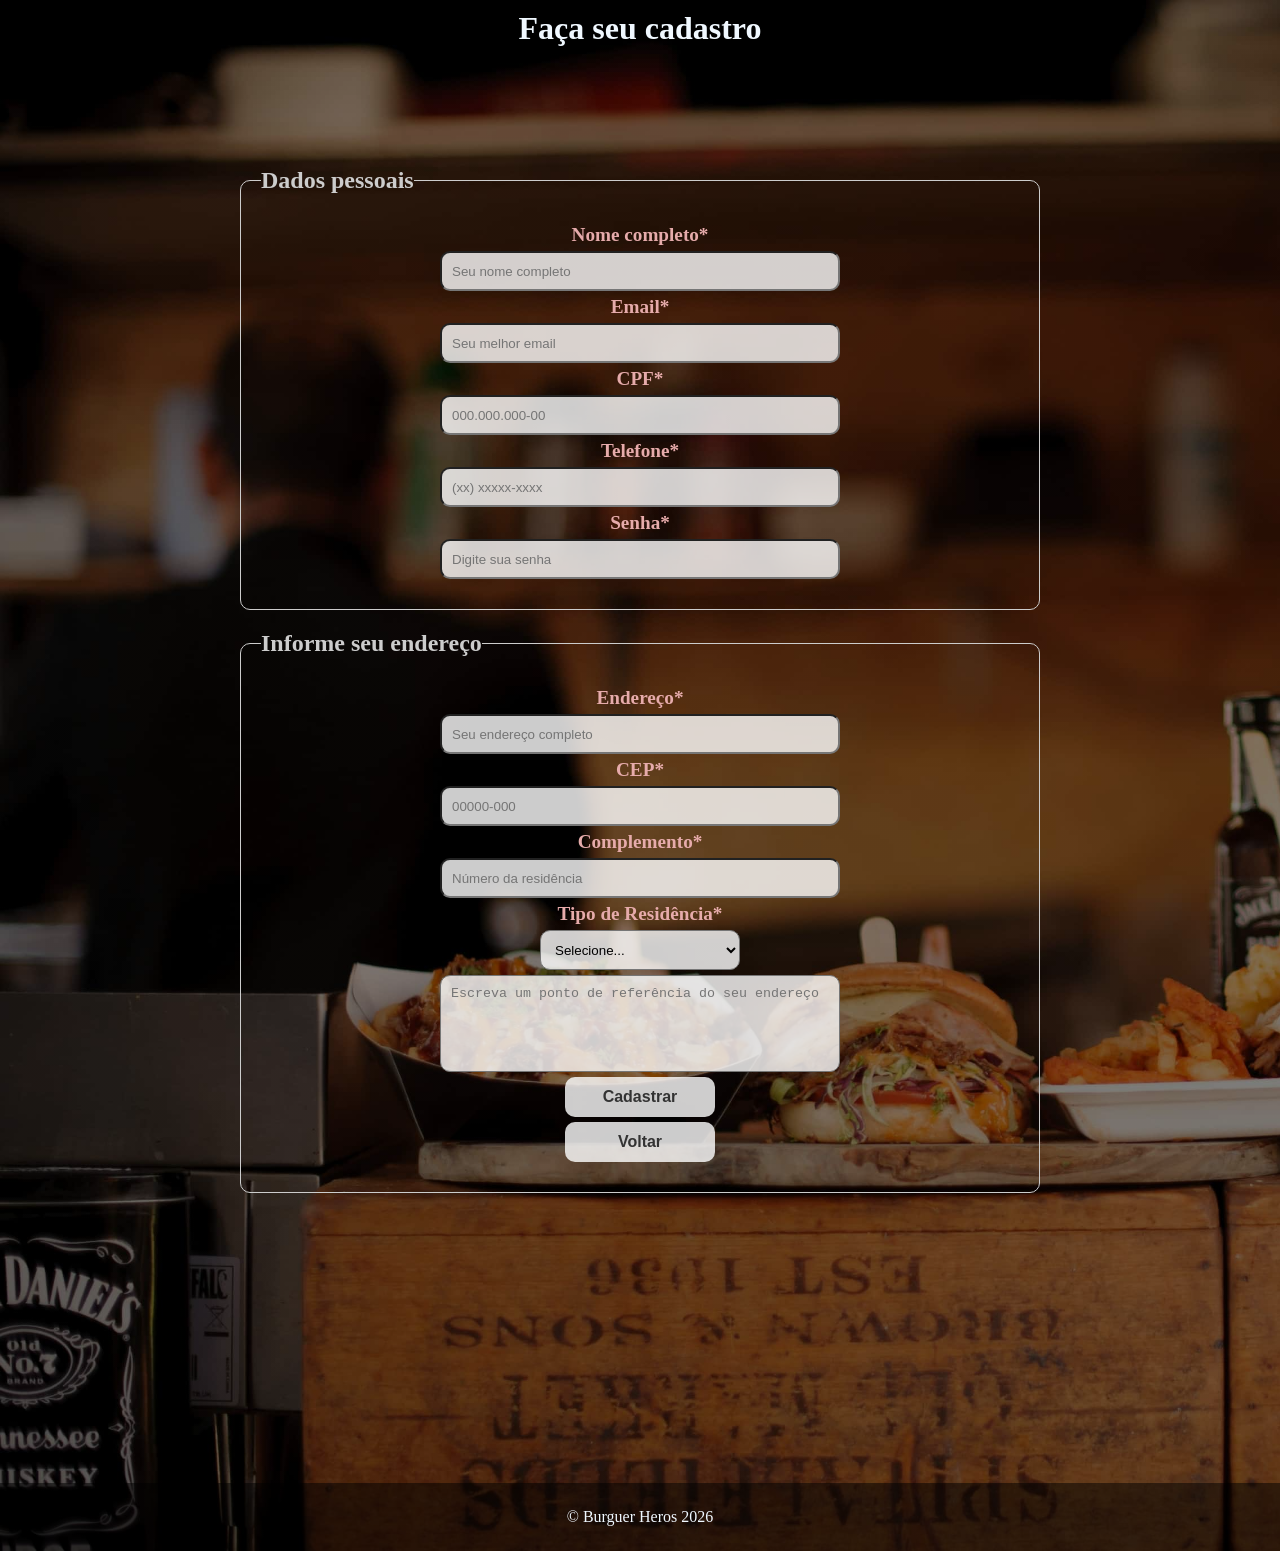
==== burguer-heros-main/hamburgueria-main/aula03/login.html @ 2703fcc3 "criar login" ====
<!DOCTYPE html>
<html lang="pt-br">

<head>
    <meta charset="UTF-8">
    <meta name="viewport" content="width=device-width, initial-scale=1.0">
    <link rel="stylesheet" href="./CSS/style2.css">
    <title>Login</title>
</head>

<body>
    <header>
        <h1>Faça seu cadastro</h1>
    </header>

    <main>
        <form action="index.html" method="get">
            <fieldset>
                <legend>Dados pessoais</legend>
                <div class="campos">
                    <label for="name">Nome completo*</label>
                    <input type="text" name="name" id="name" required placeholder="Seu nome completo" minlength="3">

                    <label for="email">Email*</label>
                    <input type="email" name="email" id="email" required placeholder="Seu melhor email">

                    <label for="cpf">CPF*</label>
                    <input type="text" name="cpf" id="cpf" required placeholder="000.000.000-00" maxlength="14"
                        pattern="\d{3}\.\d{3}\.\d{3}-\d{2}">

                    <label for="telefone">Telefone*</label>
                    <input type="tel" name="telefone" id="telefone" required placeholder="(xx) xxxxx-xxxx"
                        maxlength="15" pattern="\(\d{2}\)\d{5}-\d{4}">

                    <label for="senha">Senha*</label>
                    <input type="password" name="senha" id="senha" placeholder="Digite sua senha" required
                        minlength="6">
                </div>
            </fieldset>

            <fieldset>
                <legend>Informe seu endereço</legend>
                <div class="campos">
                    <label for="endereco">Endereço*</label>
                    <input type="text" name="endereco" id="endereco" required placeholder="Seu endereço completo">

                    <label for="Cep">CEP*</label>
                    <input type="text" name="Cep" id="Cep" required placeholder="00000-000" maxlength="9"
                        pattern="\d{5}-\d{3}">

                    <label for="complemento">Complemento*</label>
                    <input type="number" name="complemento" id="complemento" placeholder="Número da residência"
                        required>

                    <label for="tipo_residencia">Tipo de Residência*</label>
                    <select class="selecione" name="tipo_residencia" id="tipo_residencia" required>
                        <option value="">Selecione...</option>
                        <option value="casa">Casa</option>
                        <option value="apartamento">Apartamento</option>
                    </select>

                    <textarea id="mensagem" name="mensagem" rows="5" minlength="20" required
                        placeholder="Escreva um ponto de referência do seu endereço"></textarea>

                    <button class="btn" type="submit">Cadastrar</button>
                    <button class="btn" type="reset">
                        <a href="index.html">Voltar</a>
                    </button>
                </div>
            </fieldset>
        </form>
    </main>

    <footer>
        <p>&copy; Burguer Heros 2026</p>
    </footer>
</body>

</html>
---- burguer-heros-main/hamburgueria-main/aula03/CSS/style2.css ----
*{
    margin: 0;
    padding: 0;
    box-sizing: border-box;
}

body{
    background:linear-gradient(rgba(0,0,0,0.5), rgba(0,0,0,0.5)), 
        url(../img/perfil2.jpg);
    background-repeat: no-repeat;
    background-size: cover;
}

img{
    width: 150px;
    height: 150px;
}

header{
    margin-top: 10px;
    color:aliceblue;
    text-align: center;
}

main{
    padding: 20px;
    margin: auto;
    margin-top: 100px;
}



.galeria{
    display: grid;
    grid-template-columns: repeat(auto-fill, minmax(150px, 1fr));
    gap: 10px;
    
}

.galeria figure {
  overflow: hidden;
  border-radius: 10px;
  border: 2px solid #0cee3d;
  
}
.galeria figure img {
  width: 100%; height: 200px;
  object-fit: cover; display: block;
  transition: transform .3s, opacity .3s;
}
.galeria figure:hover img {
  transform: scale(1.06); opacity: .82;
}

figure h3 ,figcaption{
    text-align: center;
    padding: 10px;
    color: rgb(243, 253, 253);
}

figcaption{
    margin-top: 15px;
}

figure:hover{
    cursor: pointer;
}

.galeria a {
  text-decoration: none;
  color: inherit;
  display: block;
}

footer{
    background: rgba(0, 0, 0, 0.5); 
    color: aliceblue;
    padding: 25px;
    margin-top: 250px; 
    text-align: center;
}

*{
    margin: 0;
    padding: 0;
    box-sizing: border-box;
}

form{
    margin: auto;
    width: 800px;
}

.campos{
    display: flex;
    flex-direction: column;
    justify-content: center;
    align-items: center;
    gap: 5px;
    padding: 10px;
}

.campos label{
    font-size: 1.2rem;
    font-weight: bold;
    color: #e6abab;
    
}

.campos input{
    width: 400px;
    height: 40px;
    padding: 10px;
    border-radius: 10px;
    background: rgba(255, 255, 255, 0.8);

}

fieldset{
    margin-bottom: 20px;
    border: 1px solid #ccc;
    border-radius: 10px;
    padding: 20px;
}
legend{
    font-size: 1.5rem;
    font-weight: bold;
    color: #ccc;
}

.selecione{
    width: 200px;
    height: 40px;
    padding: 10px;
    border-radius: 10px;
    background: rgba(255, 255, 255, 0.8);
}

.selecione option{
    padding: 10px;
    background: rgba(255, 255, 255, 0.8);
}

.btn{
    width: 150px;
    height: 40px;
    border-radius: 10px;
    background: rgba(255, 255, 255, 0.8);
    border: none;
    font-size: 1rem;
    font-weight: bold;
    color: #333;
    cursor: pointer;
    transition: background-color .3s, color .3s;
    
}

.btn:hover{
    background-color: #333;
    color: #fff;
}

.btn a{
    text-decoration: none;
    color: inherit;
}

#mensagem{
    width: 400px;
    padding: 10px;
    border-radius: 10px;
    background: rgba(255, 255, 255, 0.8);
    resize: none;
}
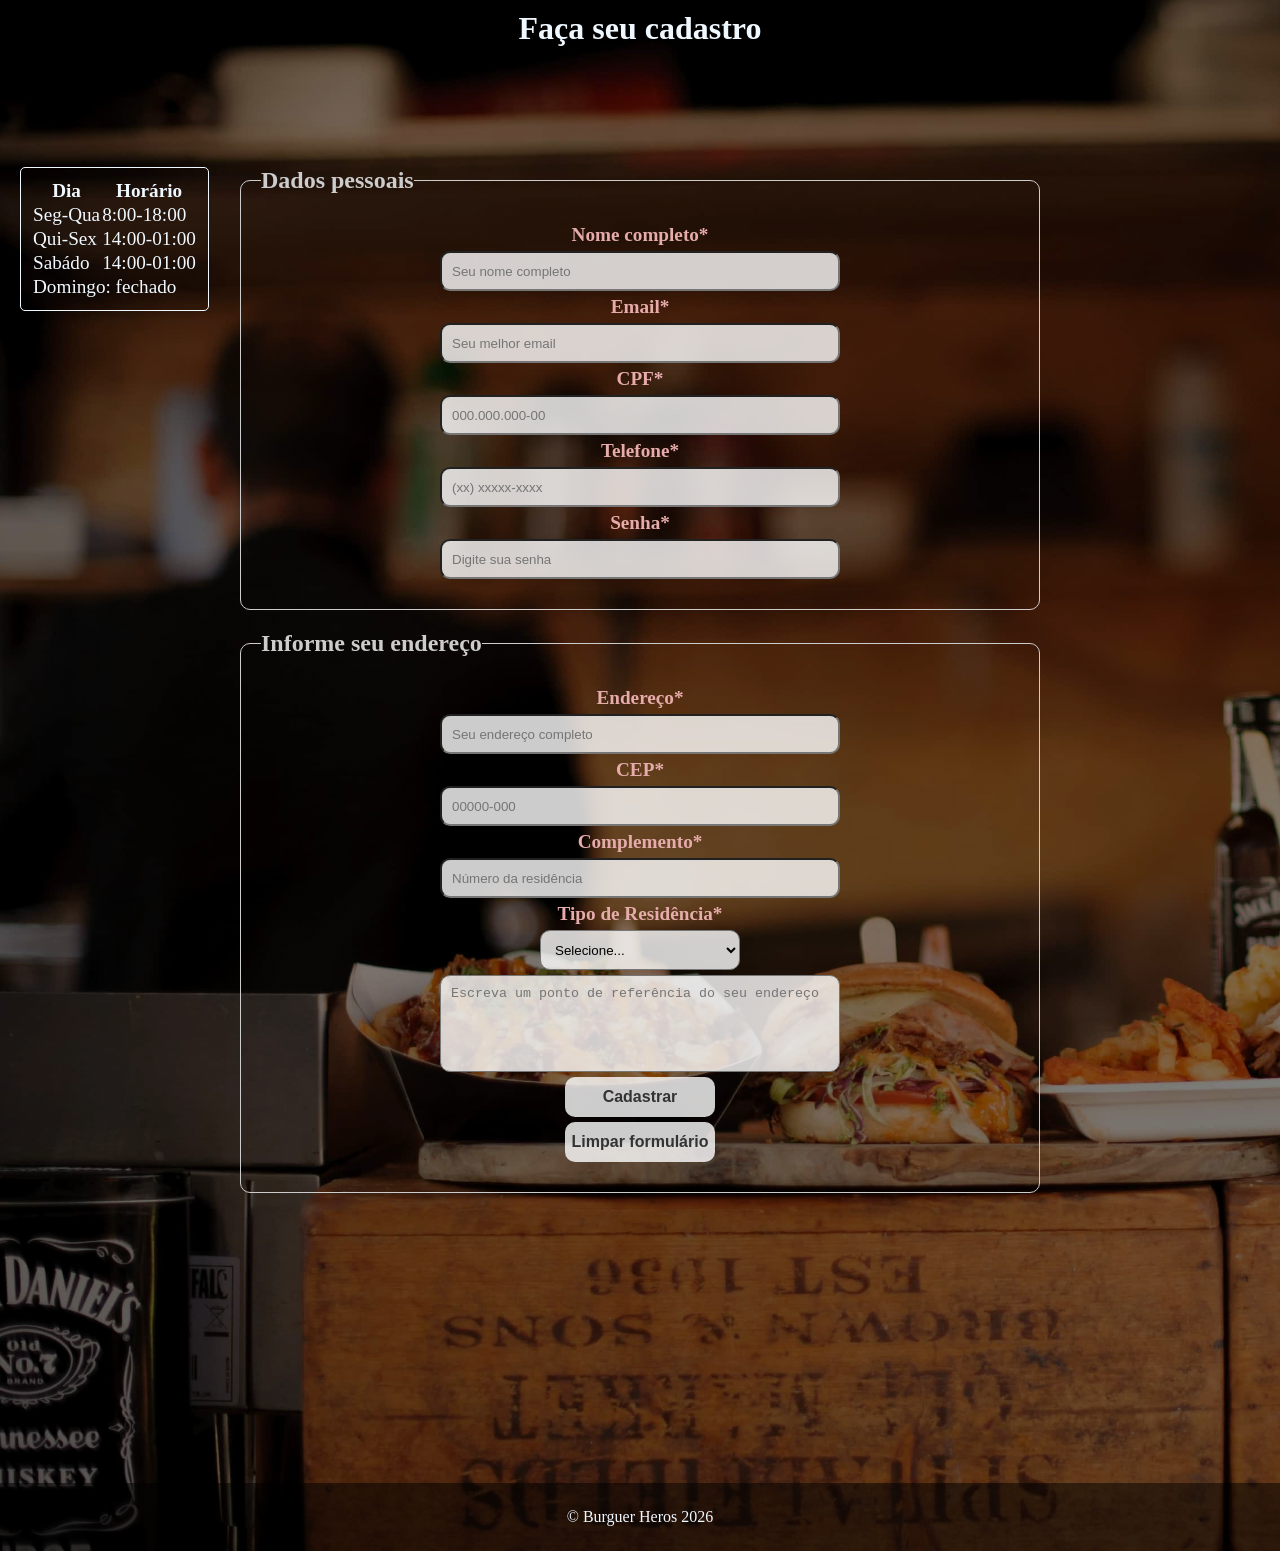
==== commit 2b4751fc: "Atualiza layout do login" ====
--- a/burguer-heros-main/hamburgueria-main/aula03/login.html
+++ b/burguer-heros-main/hamburgueria-main/aula03/login.html
@@ -14,6 +14,38 @@
     </header>
 
     <main>
+
+        <table class="tb">
+                    <thead>
+                        <tr>
+                            <th scope="col">Dia</th>
+                            <th scope="col">Horário</th>
+                        </tr>
+                    </thead>
+
+                    <tbody>
+                        <tr>
+                            <td>Seg-Qua</td>
+                            <td>8:00-18:00</td>
+                        </tr>
+                        <tr>
+                            <td>Qui-Sex</td>
+                            <td>14:00-01:00</td>
+                        </tr>
+                        <tr>
+                            <td>Sabádo</td>
+                            <td>14:00-01:00</td>
+                        </tr>
+                    </tbody>    
+                        <tfoot>
+                            <tr>
+                              <td colspan="2">Domingo: fechado</td>
+                            </tr>
+                        </tfoot>
+                    
+
+        </table>
+
         <form action="index.html" method="get">
             <fieldset>
                 <legend>Dados pessoais</legend>
@@ -63,9 +95,7 @@
                         placeholder="Escreva um ponto de referência do seu endereço"></textarea>
 
                     <button class="btn" type="submit">Cadastrar</button>
-                    <button class="btn" type="reset">
-                        <a href="index.html">Voltar</a>
-                    </button>
+                    <button class="btn" type="reset">Limpar formulário</button>
                 </div>
             </fieldset>
         </form>
--- a/burguer-heros-main/hamburgueria-main/aula03/CSS/style2.css
+++ b/burguer-heros-main/hamburgueria-main/aula03/CSS/style2.css
@@ -171,4 +171,19 @@
     border-radius: 10px;
     background: rgba(255, 255, 255, 0.8);
     resize: none;
+}
+
+.tb{
+    color: aliceblue;
+    font-size: 1.2rem;
+    border: 1px solid aliceblue;
+    padding: 10px;
+    border-radius: 5px;
+   
+}
+
+table{
+    margin-left: auto;
+    margin-right: 20px;
+     position: fixed;
 }
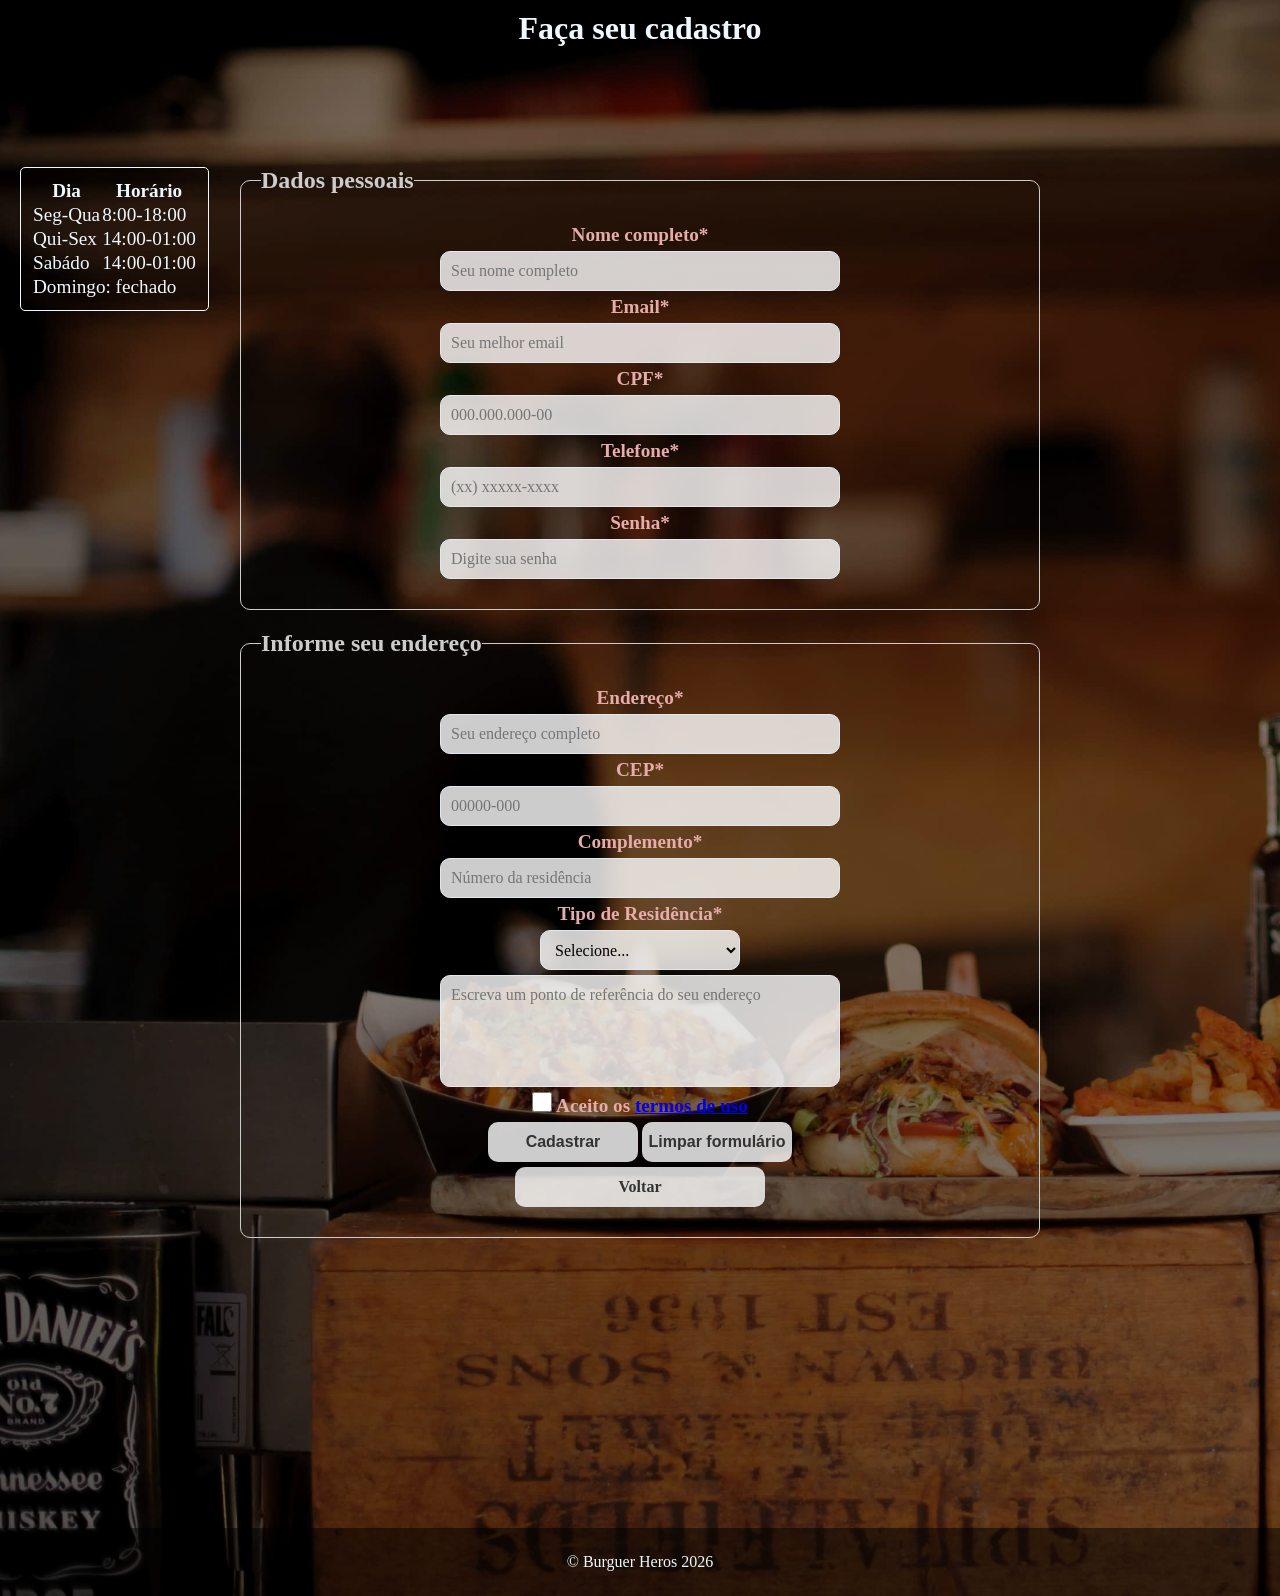
==== commit 89f6e150: "atualiza tela de cadastro" ====
--- a/burguer-heros-main/hamburgueria-main/aula03/login.html
+++ b/burguer-heros-main/hamburgueria-main/aula03/login.html
@@ -16,33 +16,33 @@
     <main>
 
         <table class="tb">
-                    <thead>
-                        <tr>
-                            <th scope="col">Dia</th>
-                            <th scope="col">Horário</th>
-                        </tr>
-                    </thead>
+            <thead>
+                <tr>
+                    <th scope="col">Dia</th>
+                    <th scope="col">Horário</th>
+                </tr>
+            </thead>
 
-                    <tbody>
-                        <tr>
-                            <td>Seg-Qua</td>
-                            <td>8:00-18:00</td>
-                        </tr>
-                        <tr>
-                            <td>Qui-Sex</td>
-                            <td>14:00-01:00</td>
-                        </tr>
-                        <tr>
-                            <td>Sabádo</td>
-                            <td>14:00-01:00</td>
-                        </tr>
-                    </tbody>    
-                        <tfoot>
-                            <tr>
-                              <td colspan="2">Domingo: fechado</td>
-                            </tr>
-                        </tfoot>
-                    
+            <tbody>
+                <tr>
+                    <td>Seg-Qua</td>
+                    <td>8:00-18:00</td>
+                </tr>
+                <tr>
+                    <td>Qui-Sex</td>
+                    <td>14:00-01:00</td>
+                </tr>
+                <tr>
+                    <td>Sabádo</td>
+                    <td>14:00-01:00</td>
+                </tr>
+            </tbody>
+            <tfoot>
+                <tr>
+                    <td colspan="2">Domingo: fechado</td>
+                </tr>
+            </tfoot>
+
 
         </table>
 
@@ -91,11 +91,24 @@
                         <option value="apartamento">Apartamento</option>
                     </select>
 
-                    <textarea id="mensagem" name="mensagem" rows="5" minlength="20" required
+                    <textarea id="mensagem" name="mensagem" rows="5" minlength="15" required
                         placeholder="Escreva um ponto de referência do seu endereço"></textarea>
 
-                    <button class="btn" type="submit">Cadastrar</button>
-                    <button class="btn" type="reset">Limpar formulário</button>
+                    <div>
+                        <input type="checkbox" id="termos" name="termos" required>
+                        <label for="termos" class="check">
+                            Aceito os
+                            <a href="termos.html">termos de uso</a>
+                        </label>
+                    </div>
+
+                    <div>
+                        <button class="btn" type="submit">Cadastrar</button>
+                        <button class="btn" type="reset">Limpar formulário</button>
+                    </div>
+                    <div class="back">
+                        <a href="index.html">Voltar</a>
+                    </div>
                 </div>
             </fieldset>
         </form>
--- a/burguer-heros-main/hamburgueria-main/aula03/CSS/style2.css
+++ b/burguer-heros-main/hamburgueria-main/aula03/CSS/style2.css
@@ -27,7 +27,6 @@
     margin: auto;
     margin-top: 100px;
 }
-
 
 
 .galeria{
@@ -80,11 +79,7 @@
     text-align: center;
 }
 
-*{
-    margin: 0;
-    padding: 0;
-    box-sizing: border-box;
-}
+/* pagina de cadastro / Login */
 
 form{
     margin: auto;
@@ -165,6 +160,36 @@
     color: inherit;
 }
 
+
+.back {
+    width: 250px;
+    height: 40px;
+    border-radius: 10px;
+    display: flex;
+    justify-content: center;
+    align-items: center;
+    cursor: pointer;
+    background: rgba(255, 255, 255, 0.8);
+    
+}
+
+.back a{
+    color: #333;
+    font-size: 1rem;
+    font-weight: bold;
+    text-decoration: none;
+}
+
+.back:hover{
+    background-color: #333;
+    transition: 0.3s;
+}
+
+.back a:hover{
+    color: #fff;
+}
+
+
 #mensagem{
     width: 400px;
     padding: 10px;
@@ -185,5 +210,33 @@
 table{
     margin-left: auto;
     margin-right: 20px;
-     position: fixed;
-}+    position: fixed;
+}
+
+table tr:hover{
+    cursor: pointer;
+    background: lightgrey;
+}
+
+
+
+input[type="checkbox"] {
+    width: 20px !important; 
+    height: 20px !important;
+    cursor: pointer;
+}
+
+input, select, textarea {
+    width: 100%;
+    padding: 10px 14px;
+    border: 1px solid #e2e8f0;
+    border-radius: 8px;
+    font-size: 1rem;
+    font-family: inherit;
+    transition: border-color .2s, box-shadow .2s;
+  }
+  input:focus, select:focus, textarea:focus {
+    outline: none;
+    border-color: #90fa05;
+    box-shadow: 0 0 0 3px rgba(33, 68, 4, 0.555);
+  }
